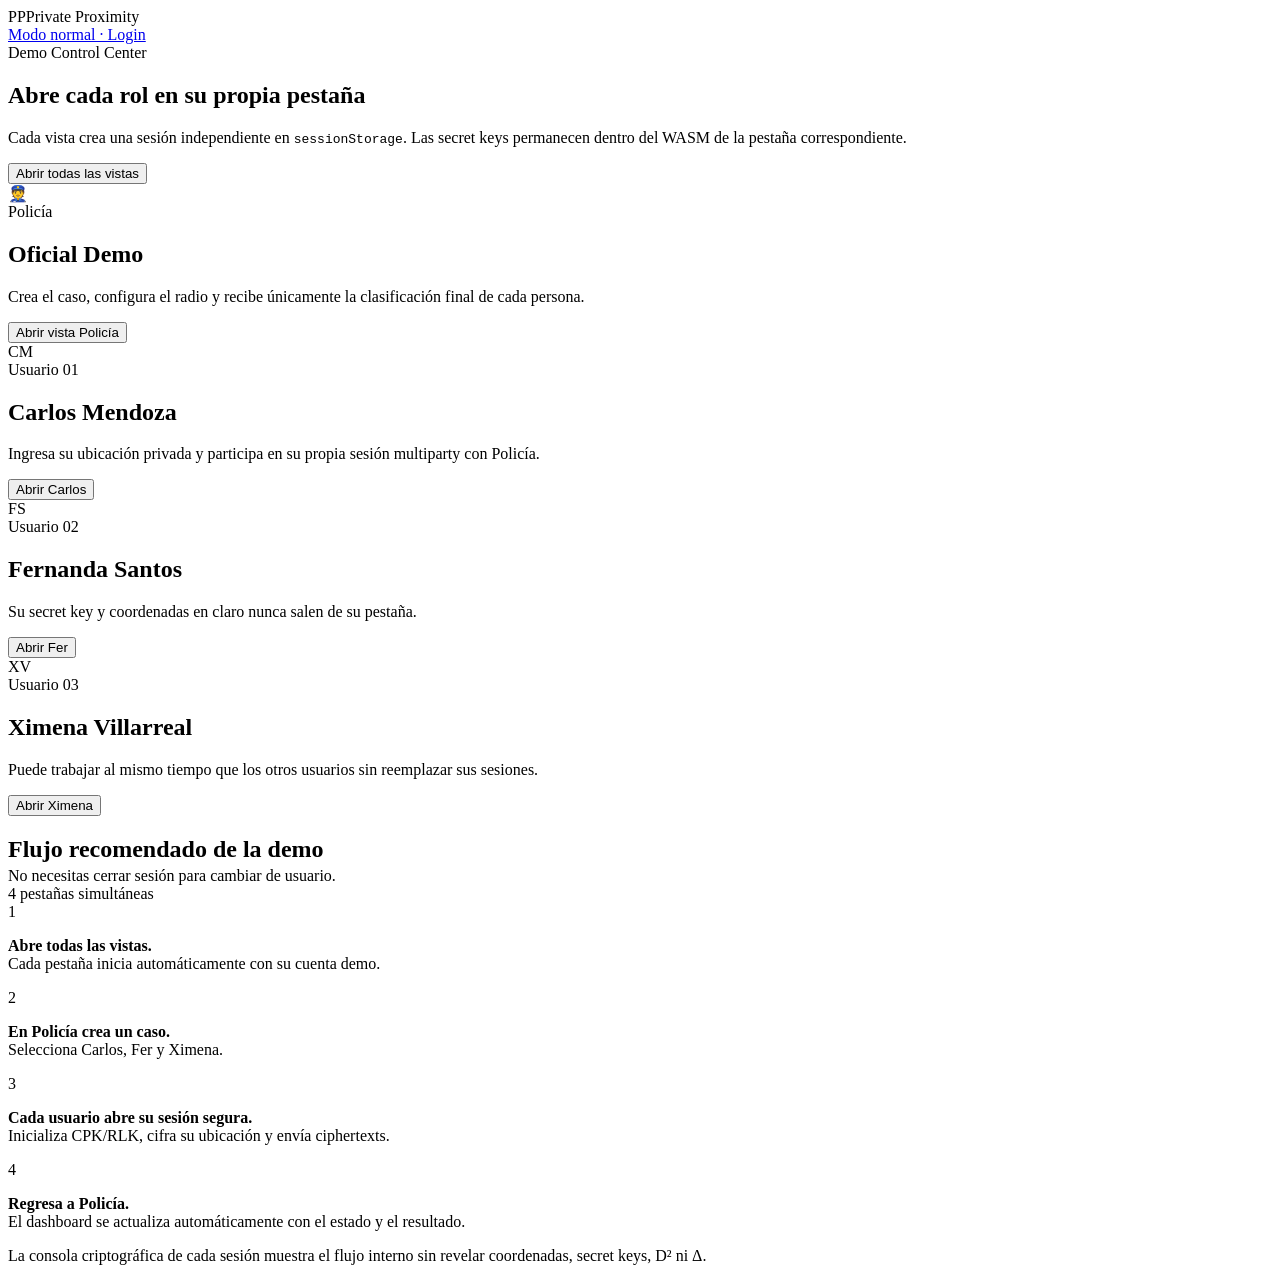
==== web/index.html @ db411228 "Primer commit" ====
<!doctype html>
<html lang="es">
<head>
  <meta charset="utf-8" />
  <meta name="viewport" content="width=device-width,initial-scale=1" />
  <title>Demo Control Center · Private Proximity</title>
  <link rel="stylesheet" href="/style.css" />
</head>
<body>
<div class="shell">
  <header class="topbar">
    <div class="brand"><span class="brand-mark">PP</span><span>Private Proximity</span></div>
    <div class="user-strip"><a class="button secondary" href="/login.html">Modo normal · Login</a></div>
  </header>

  <main class="page demo-center-page">
    <section class="demo-hero">
      <div>
        <span class="badge">Demo Control Center</span>
        <h1>Abre cada rol en su propia pestaña</h1>
        <p class="muted demo-lead">Cada vista crea una sesión independiente en <code>sessionStorage</code>. Las secret keys permanecen dentro del WASM de la pestaña correspondiente.</p>
      </div>
      <button id="openAllBtn" class="button demo-primary">Abrir todas las vistas</button>
    </section>

    <div id="demoStatus" class="status" hidden></div>

    <section class="demo-grid">
      <article class="demo-role-card police-card">
        <div class="role-icon">👮</div>
        <div>
          <span class="badge">Policía</span>
          <h2>Oficial Demo</h2>
          <p class="muted">Crea el caso, configura el radio y recibe únicamente la clasificación final de cada persona.</p>
        </div>
        <button class="secondary open-role" data-account="police">Abrir vista Policía</button>
      </article>

      <article class="demo-role-card">
        <div class="role-icon">CM</div>
        <div>
          <span class="badge">Usuario 01</span>
          <h2>Carlos Mendoza</h2>
          <p class="muted">Ingresa su ubicación privada y participa en su propia sesión multiparty con Policía.</p>
        </div>
        <button class="secondary open-role" data-account="carlos">Abrir Carlos</button>
      </article>

      <article class="demo-role-card">
        <div class="role-icon">FS</div>
        <div>
          <span class="badge">Usuario 02</span>
          <h2>Fernanda Santos</h2>
          <p class="muted">Su secret key y coordenadas en claro nunca salen de su pestaña.</p>
        </div>
        <button class="secondary open-role" data-account="fer">Abrir Fer</button>
      </article>

      <article class="demo-role-card">
        <div class="role-icon">XV</div>
        <div>
          <span class="badge">Usuario 03</span>
          <h2>Ximena Villarreal</h2>
          <p class="muted">Puede trabajar al mismo tiempo que los otros usuarios sin reemplazar sus sesiones.</p>
        </div>
        <button class="secondary open-role" data-account="ximena">Abrir Ximena</button>
      </article>
    </section>

    <section class="card demo-howto">
      <div class="case-header">
        <div>
          <h2 style="margin-bottom:4px">Flujo recomendado de la demo</h2>
          <p class="muted" style="margin:0">No necesitas cerrar sesión para cambiar de usuario.</p>
        </div>
        <span class="badge">4 pestañas simultáneas</span>
      </div>
      <div class="demo-steps">
        <div><span>1</span><p><strong>Abre todas las vistas.</strong><br><span class="muted">Cada pestaña inicia automáticamente con su cuenta demo.</span></p></div>
        <div><span>2</span><p><strong>En Policía crea un caso.</strong><br><span class="muted">Selecciona Carlos, Fer y Ximena.</span></p></div>
        <div><span>3</span><p><strong>Cada usuario abre su sesión segura.</strong><br><span class="muted">Inicializa CPK/RLK, cifra su ubicación y envía ciphertexts.</span></p></div>
        <div><span>4</span><p><strong>Regresa a Policía.</strong><br><span class="muted">El dashboard se actualiza automáticamente con el estado y el resultado.</span></p></div>
      </div>
      <div class="notice">La consola criptográfica de cada sesión muestra el flujo interno sin revelar coordenadas, secret keys, D² ni Δ.</div>
    </section>
  </main>
</div>
<script src="/demo.js"></script>
</body>
</html>
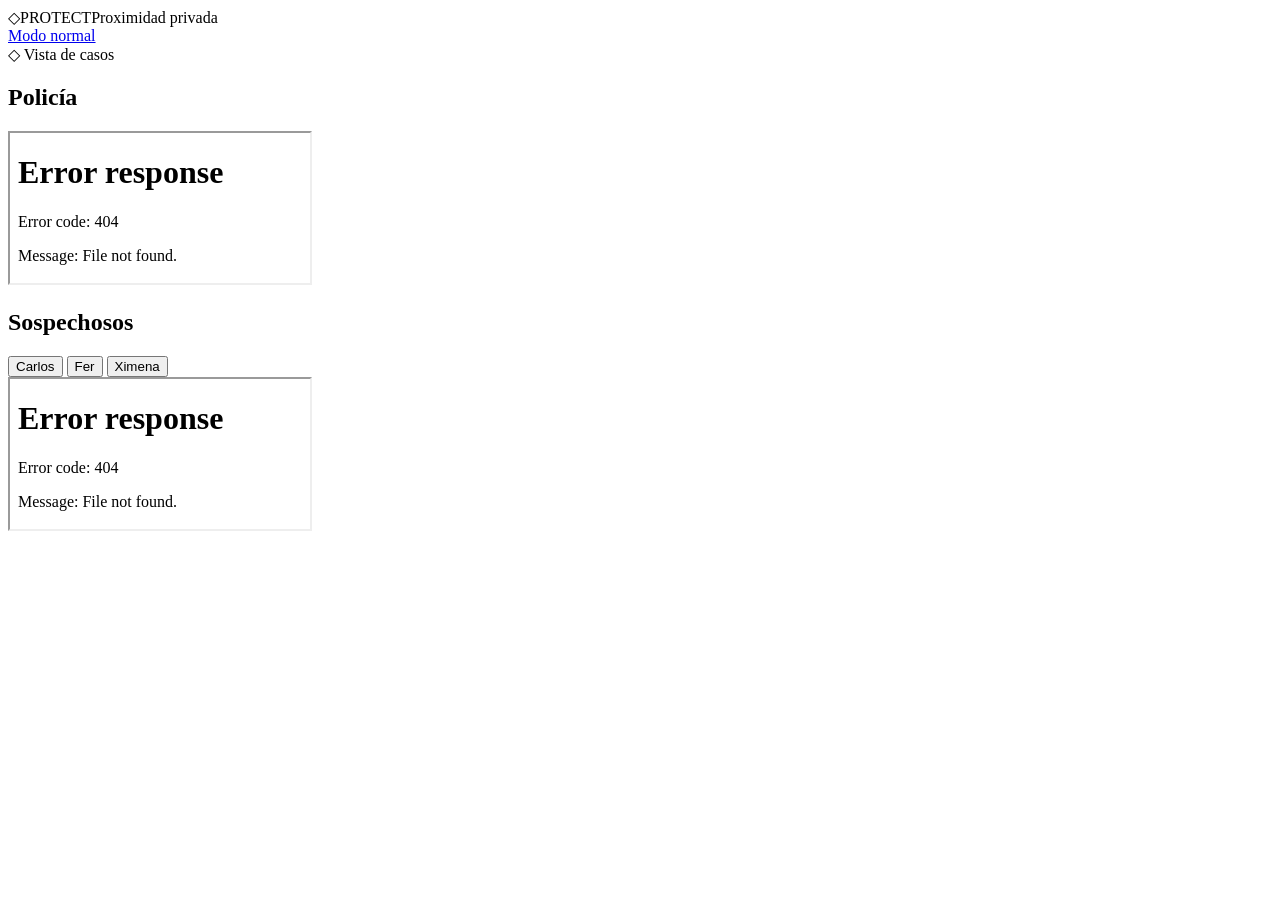
==== commit 2fd5a898: "Add fhe-v0.1 snapshot as baseline Syncs the repo with the local v0.1 project: Euclidean ProximityDel" ====
--- a/web/index.html
+++ b/web/index.html
@@ -2,89 +2,39 @@
 <html lang="es">
 <head>
   <meta charset="utf-8" />
-  <meta name="viewport" content="width=device-width,initial-scale=1" />
-  <title>Demo Control Center · Private Proximity</title>
-  <link rel="stylesheet" href="/style.css" />
+  <meta name="viewport" content="width=device-width, initial-scale=1" />
+  <title>Demo · Private Proximity</title>
+  <link rel="stylesheet" href="/style.css?v=tablero" />
 </head>
-<body>
-<div class="shell">
+<body class="demo-workspace" data-active-suspect="carlos">
   <header class="topbar">
-    <div class="brand"><span class="brand-mark">PP</span><span>Private Proximity</span></div>
-    <div class="user-strip"><a class="button secondary" href="/login.html">Modo normal · Login</a></div>
+    <div class="brand console-brand"><span class="brand-mark" aria-hidden="true">◇</span><span>PROTECT</span><span class="console-brand-divider"></span><span class="console-brand-subtitle">Proximidad privada</span></div>
+    <a class="button secondary" href="/login.html">Modo normal</a>
   </header>
-
-  <main class="page demo-center-page">
-    <section class="demo-hero">
-      <div>
-        <span class="badge">Demo Control Center</span>
-        <h1>Abre cada rol en su propia pestaña</h1>
-        <p class="muted demo-lead">Cada vista crea una sesión independiente en <code>sessionStorage</code>. Las secret keys permanecen dentro del WASM de la pestaña correspondiente.</p>
-      </div>
-      <button id="openAllBtn" class="button demo-primary">Abrir todas las vistas</button>
-    </section>
-
-    <div id="demoStatus" class="status" hidden></div>
-
-    <section class="demo-grid">
-      <article class="demo-role-card police-card">
-        <div class="role-icon">👮</div>
-        <div>
-          <span class="badge">Policía</span>
-          <h2>Oficial Demo</h2>
-          <p class="muted">Crea el caso, configura el radio y recibe únicamente la clasificación final de cada persona.</p>
+  <main class="demo-workspace-main">
+    <div class="workspace-nav"><span class="workspace-nav-current"><span aria-hidden="true">◇</span> Vista de casos</span></div>
+    <div class="demo-split">
+      <section class="demo-pane" aria-labelledby="policeHeading">
+        <div class="demo-pane-bar">
+          <h1 id="policeHeading">Policía</h1>
         </div>
-        <button class="secondary open-role" data-account="police">Abrir vista Policía</button>
-      </article>
-
-      <article class="demo-role-card">
-        <div class="role-icon">CM</div>
-        <div>
-          <span class="badge">Usuario 01</span>
-          <h2>Carlos Mendoza</h2>
-          <p class="muted">Ingresa su ubicación privada y participa en su propia sesión multiparty con Policía.</p>
+        <iframe class="demo-frame" name="pp-demo-police" title="Panel de Policía" src="/demo-login.html?account=police"></iframe>
+      </section>
+      <section class="demo-pane" aria-labelledby="suspectHeading">
+        <div class="demo-pane-bar">
+          <h2 id="suspectHeading">Sospechosos</h2>
+          <div class="demo-picker" role="group" aria-label="Seleccionar sospechoso">
+            <button type="button" class="secondary" data-account="carlos" aria-pressed="true" aria-controls="demo-carlos">Carlos</button>
+            <button type="button" class="secondary" data-account="fer" aria-pressed="false" aria-controls="demo-fer">Fer</button>
+            <button type="button" class="secondary" data-account="ximena" aria-pressed="false" aria-controls="demo-ximena">Ximena</button>
+          </div>
         </div>
-        <button class="secondary open-role" data-account="carlos">Abrir Carlos</button>
-      </article>
-
-      <article class="demo-role-card">
-        <div class="role-icon">FS</div>
-        <div>
-          <span class="badge">Usuario 02</span>
-          <h2>Fernanda Santos</h2>
-          <p class="muted">Su secret key y coordenadas en claro nunca salen de su pestaña.</p>
-        </div>
-        <button class="secondary open-role" data-account="fer">Abrir Fer</button>
-      </article>
-
-      <article class="demo-role-card">
-        <div class="role-icon">XV</div>
-        <div>
-          <span class="badge">Usuario 03</span>
-          <h2>Ximena Villarreal</h2>
-          <p class="muted">Puede trabajar al mismo tiempo que los otros usuarios sin reemplazar sus sesiones.</p>
-        </div>
-        <button class="secondary open-role" data-account="ximena">Abrir Ximena</button>
-      </article>
-    </section>
-
-    <section class="card demo-howto">
-      <div class="case-header">
-        <div>
-          <h2 style="margin-bottom:4px">Flujo recomendado de la demo</h2>
-          <p class="muted" style="margin:0">No necesitas cerrar sesión para cambiar de usuario.</p>
-        </div>
-        <span class="badge">4 pestañas simultáneas</span>
-      </div>
-      <div class="demo-steps">
-        <div><span>1</span><p><strong>Abre todas las vistas.</strong><br><span class="muted">Cada pestaña inicia automáticamente con su cuenta demo.</span></p></div>
-        <div><span>2</span><p><strong>En Policía crea un caso.</strong><br><span class="muted">Selecciona Carlos, Fer y Ximena.</span></p></div>
-        <div><span>3</span><p><strong>Cada usuario abre su sesión segura.</strong><br><span class="muted">Inicializa CPK/RLK, cifra su ubicación y envía ciphertexts.</span></p></div>
-        <div><span>4</span><p><strong>Regresa a Policía.</strong><br><span class="muted">El dashboard se actualiza automáticamente con el estado y el resultado.</span></p></div>
-      </div>
-      <div class="notice">La consola criptográfica de cada sesión muestra el flujo interno sin revelar coordenadas, secret keys, D² ni Δ.</div>
-    </section>
+        <iframe class="demo-frame" id="demo-carlos" name="pp-demo-carlos" title="Panel de Carlos Mendoza" src="/demo-login.html?account=carlos"></iframe>
+        <iframe class="demo-frame" id="demo-fer" name="pp-demo-fer" title="Panel de Fernanda Santos" src="/demo-login.html?account=fer" hidden></iframe>
+        <iframe class="demo-frame" id="demo-ximena" name="pp-demo-ximena" title="Panel de Ximena Villarreal" src="/demo-login.html?account=ximena" hidden></iframe>
+      </section>
+    </div>
   </main>
-</div>
-<script src="/demo.js"></script>
+  <script src="/demo.js?v=tablero"></script>
 </body>
 </html>
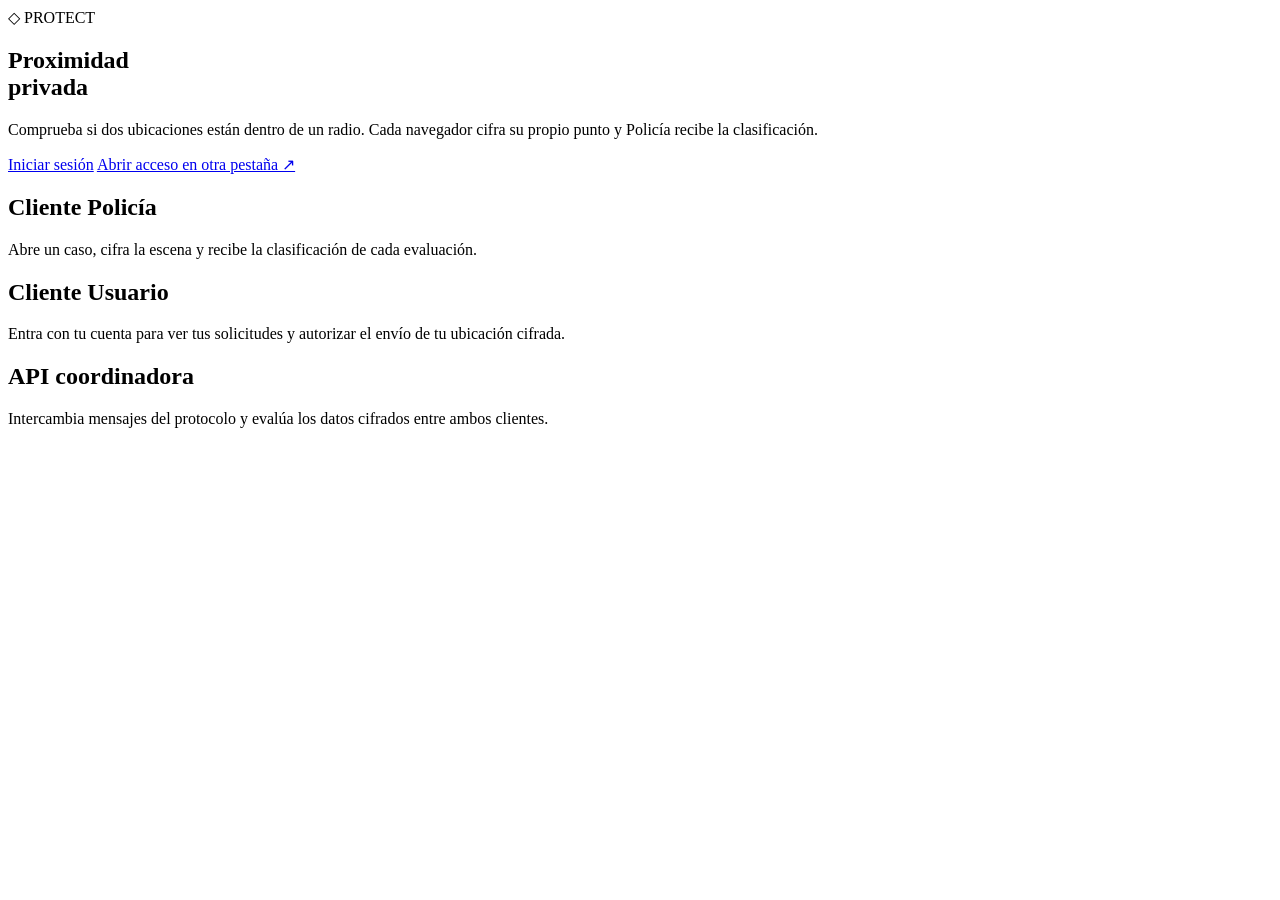
==== commit 3f4ce2d6: "Redesign the web interface and rename the third demo account New layout for the login, dashboards an" ====
--- a/web/index.html
+++ b/web/index.html
@@ -2,39 +2,35 @@
 <html lang="es">
 <head>
   <meta charset="utf-8" />
-  <meta name="viewport" content="width=device-width, initial-scale=1" />
-  <title>Demo · Private Proximity</title>
-  <link rel="stylesheet" href="/style.css?v=tablero" />
+  <meta name="viewport" content="width=device-width,initial-scale=1" />
+  <title>PROTECT · Proximidad privada</title>
+  <link rel="stylesheet" href="/style.css?v=clientes" />
 </head>
-<body class="demo-workspace" data-active-suspect="carlos">
+<body class="landing">
   <header class="topbar">
-    <div class="brand console-brand"><span class="brand-mark" aria-hidden="true">◇</span><span>PROTECT</span><span class="console-brand-divider"></span><span class="console-brand-subtitle">Proximidad privada</span></div>
-    <a class="button secondary" href="/login.html">Modo normal</a>
+    <div class="brand console-brand"><span class="brand-mark" aria-hidden="true">◇</span> PROTECT</div>
   </header>
-  <main class="demo-workspace-main">
-    <div class="workspace-nav"><span class="workspace-nav-current"><span aria-hidden="true">◇</span> Vista de casos</span></div>
-    <div class="demo-split">
-      <section class="demo-pane" aria-labelledby="policeHeading">
-        <div class="demo-pane-bar">
-          <h1 id="policeHeading">Policía</h1>
-        </div>
-        <iframe class="demo-frame" name="pp-demo-police" title="Panel de Policía" src="/demo-login.html?account=police"></iframe>
-      </section>
-      <section class="demo-pane" aria-labelledby="suspectHeading">
-        <div class="demo-pane-bar">
-          <h2 id="suspectHeading">Sospechosos</h2>
-          <div class="demo-picker" role="group" aria-label="Seleccionar sospechoso">
-            <button type="button" class="secondary" data-account="carlos" aria-pressed="true" aria-controls="demo-carlos">Carlos</button>
-            <button type="button" class="secondary" data-account="fer" aria-pressed="false" aria-controls="demo-fer">Fer</button>
-            <button type="button" class="secondary" data-account="ximena" aria-pressed="false" aria-controls="demo-ximena">Ximena</button>
-          </div>
-        </div>
-        <iframe class="demo-frame" id="demo-carlos" name="pp-demo-carlos" title="Panel de Carlos Mendoza" src="/demo-login.html?account=carlos"></iframe>
-        <iframe class="demo-frame" id="demo-fer" name="pp-demo-fer" title="Panel de Fernanda Santos" src="/demo-login.html?account=fer" hidden></iframe>
-        <iframe class="demo-frame" id="demo-ximena" name="pp-demo-ximena" title="Panel de Ximena Villarreal" src="/demo-login.html?account=ximena" hidden></iframe>
-      </section>
-    </div>
+  <main class="page landing-page">
+    <section class="landing-hero">
+      <h1>Proximidad<br />privada</h1>
+      <p class="muted">Comprueba si dos ubicaciones están dentro de un radio. Cada navegador cifra su propio punto y Policía recibe la clasificación.</p>
+      <a class="button primary-action" href="/login.html">Iniciar sesión</a>
+      <a class="button secondary" href="/login.html" target="_blank" rel="noopener">Abrir acceso en otra pestaña ↗</a>
+    </section>
+    <section class="landing-clients" aria-label="Participantes y servidor">
+      <article class="card" data-role="police">
+        <h2>Cliente Policía</h2>
+        <p>Abre un caso, cifra la escena y recibe la clasificación de cada evaluación.</p>
+      </article>
+      <article class="card" data-role="suspect">
+        <h2>Cliente Usuario</h2>
+        <p>Entra con tu cuenta para ver tus solicitudes y autorizar el envío de tu ubicación cifrada.</p>
+      </article>
+      <article class="card">
+        <h2>API coordinadora</h2>
+        <p>Intercambia mensajes del protocolo y evalúa los datos cifrados entre ambos clientes.</p>
+      </article>
+    </section>
   </main>
-  <script src="/demo.js?v=tablero"></script>
 </body>
 </html>
